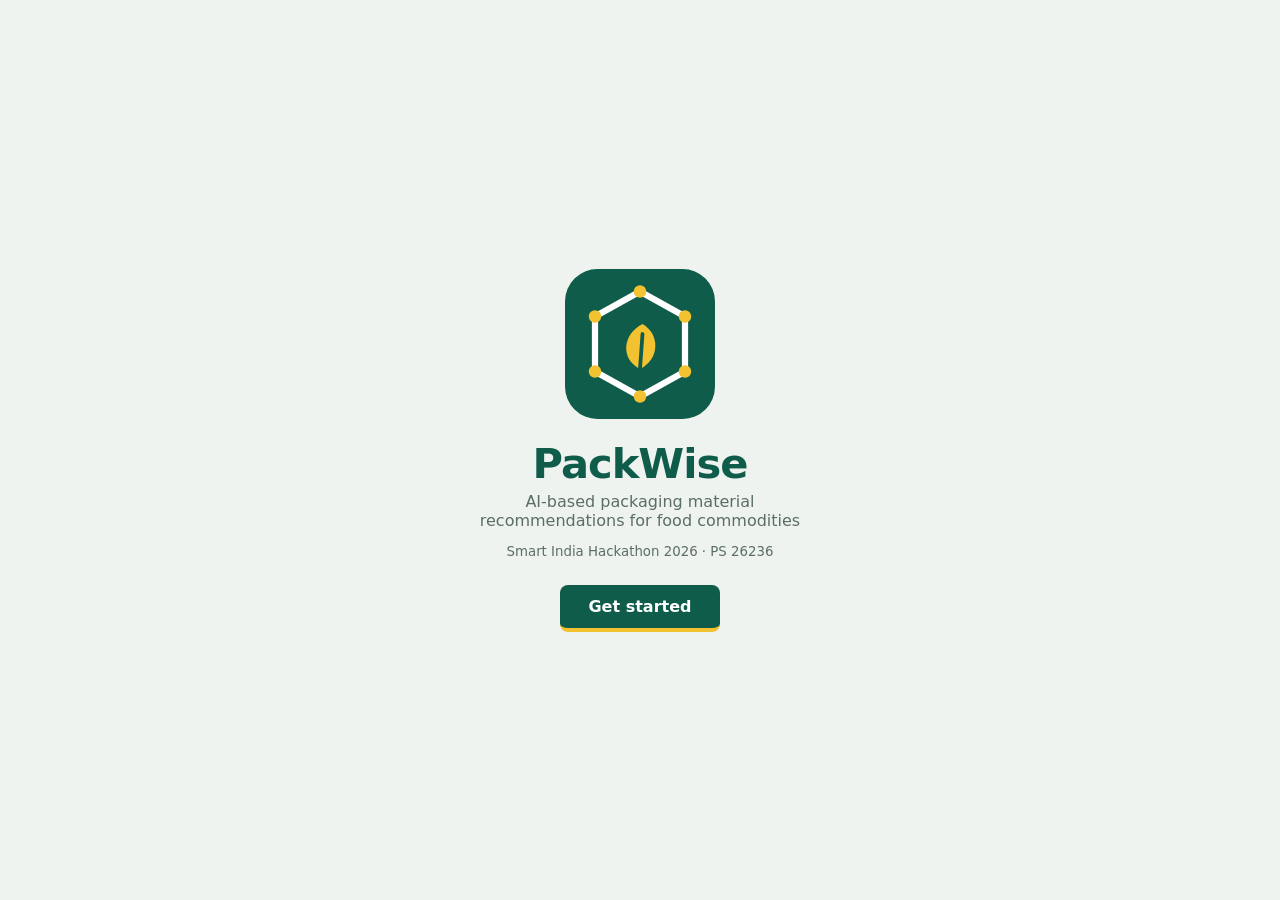
==== logo.html @ af05f4ab "SIH PackWise" ====
<!DOCTYPE html>
<html lang="en">
<head>
  <meta charset="UTF-8" />
  <meta name="viewport" content="width=device-width, initial-scale=1" />
  <title>PackWise</title>
  <style>
    :root { --brand:#0f5c4a; --accent:#f2c230; --ink:#12261f; --muted:#5b6e66; }
    * { box-sizing: border-box; }
    body {
      margin: 0;
      min-height: 100vh;
      display: grid;
      place-items: center;
      font-family: "Segoe UI", system-ui, sans-serif;
      background: #eef3f0;
      color: var(--ink);
      text-align: center;
      padding: 24px;
    }
    .logo-wrap { max-width: 420px; }
    .logo { width: 150px; height: 150px; }
    h1 { margin: 16px 0 4px; font-size: 2.6rem; letter-spacing: -1px; color: var(--brand); }
    p { margin: 0 auto 6px; color: var(--muted); max-width: 34ch; }
    small { display: block; margin: 14px 0 26px; color: var(--muted); }
    a.btn {
      display: inline-block;
      background: var(--brand);
      color: #fff;
      text-decoration: none;
      font-weight: 700;
      padding: 12px 28px;
      border-radius: 8px;
      border-bottom: 4px solid var(--accent);
    }
    a.btn:hover { background: #0b4637; }
    a.btn:focus-visible { outline: 3px solid var(--accent); outline-offset: 2px; }

    /* one entrance animation on load */
    @media (prefers-reduced-motion: no-preference) {
      .logo { animation: pop 0.8s ease-out both; }
      @keyframes pop {
        from { opacity: 0; transform: scale(0.7) rotate(-8deg); }
        to   { opacity: 1; transform: scale(1) rotate(0); }
      }
    }
  </style>
</head>
<body>
  <div class="logo-wrap">
    <!-- LOGO -->
    <svg class="logo" viewBox="0 0 120 120" role="img" aria-label="PackWise logo">
      <rect width="120" height="120" rx="26" fill="#0f5c4a"/>
      <!-- package (hexagon box) -->
      <polygon points="60,18 96,38 96,82 60,102 24,82 24,38"
               fill="none" stroke="#ffffff" stroke-width="5" stroke-linejoin="round"/>
      <!-- leaf -->
      <path d="M60 80 C44 72 46 52 62 44 C76 52 76 72 60 80 Z" fill="#f2c230"/>
      <path d="M60 80 L62 52" stroke="#0f5c4a" stroke-width="3" stroke-linecap="round"/>
      <!-- AI nodes -->
      <g fill="#f2c230">
        <circle cx="60" cy="18" r="5"/>
        <circle cx="96" cy="38" r="5"/>
        <circle cx="96" cy="82" r="5"/>
        <circle cx="60" cy="102" r="5"/>
        <circle cx="24" cy="82" r="5"/>
        <circle cx="24" cy="38" r="5"/>
      </g>
    </svg>

    <h1>PackWise</h1>
    <p>AI-based packaging material recommendations for food commodities</p>
    <small>Smart India Hackathon 2026 · PS 26236</small>

    <a class="btn" href="index.html">Get started</a>
  </div>
</body>
</html>
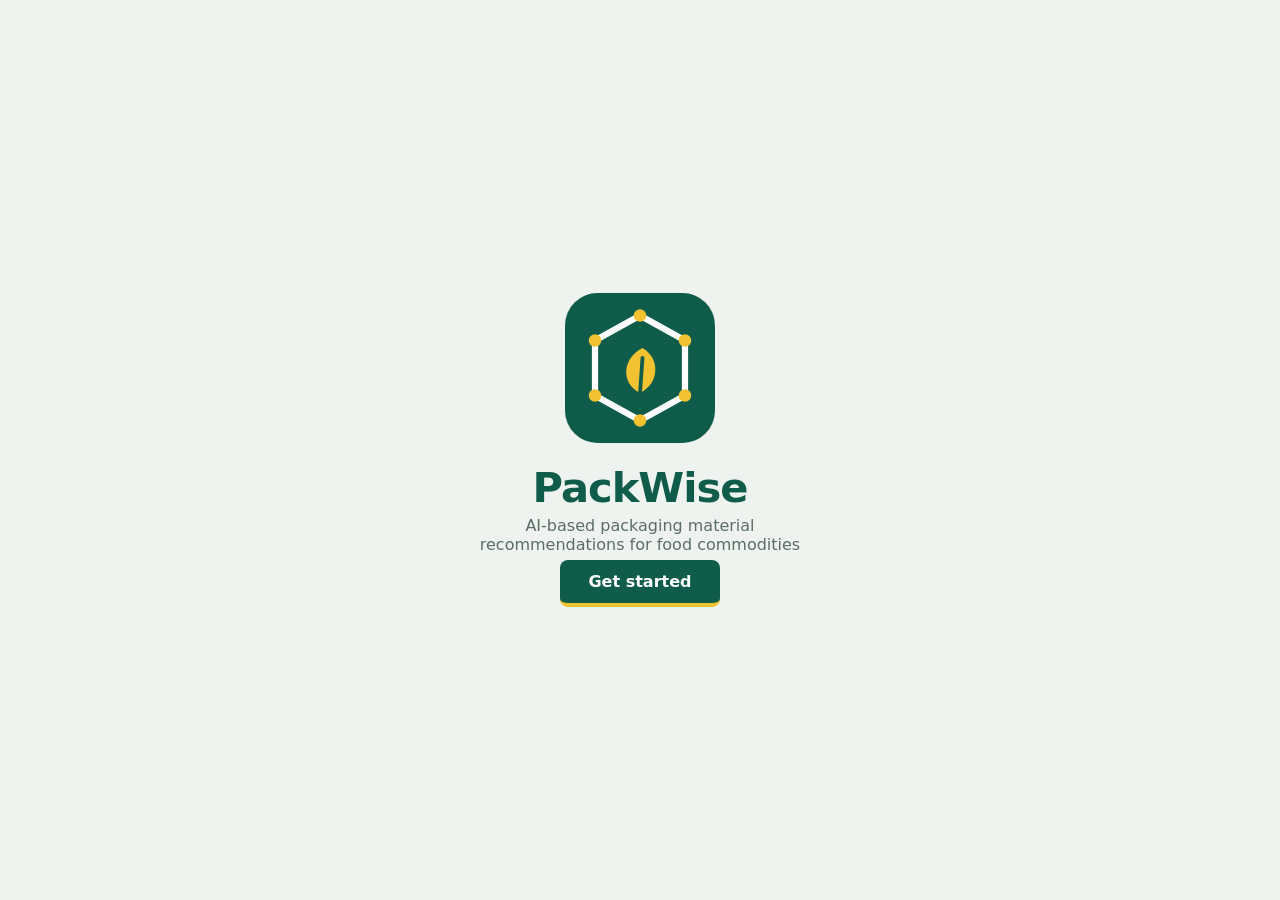
==== commit 921cb380: "updated project" ====
--- a/logo.html
+++ b/logo.html
@@ -70,7 +70,7 @@
 
     <h1>PackWise</h1>
     <p>AI-based packaging material recommendations for food commodities</p>
-    <small>Smart India Hackathon 2026 · PS 26236</small>
+    
 
     <a class="btn" href="index.html">Get started</a>
   </div>
